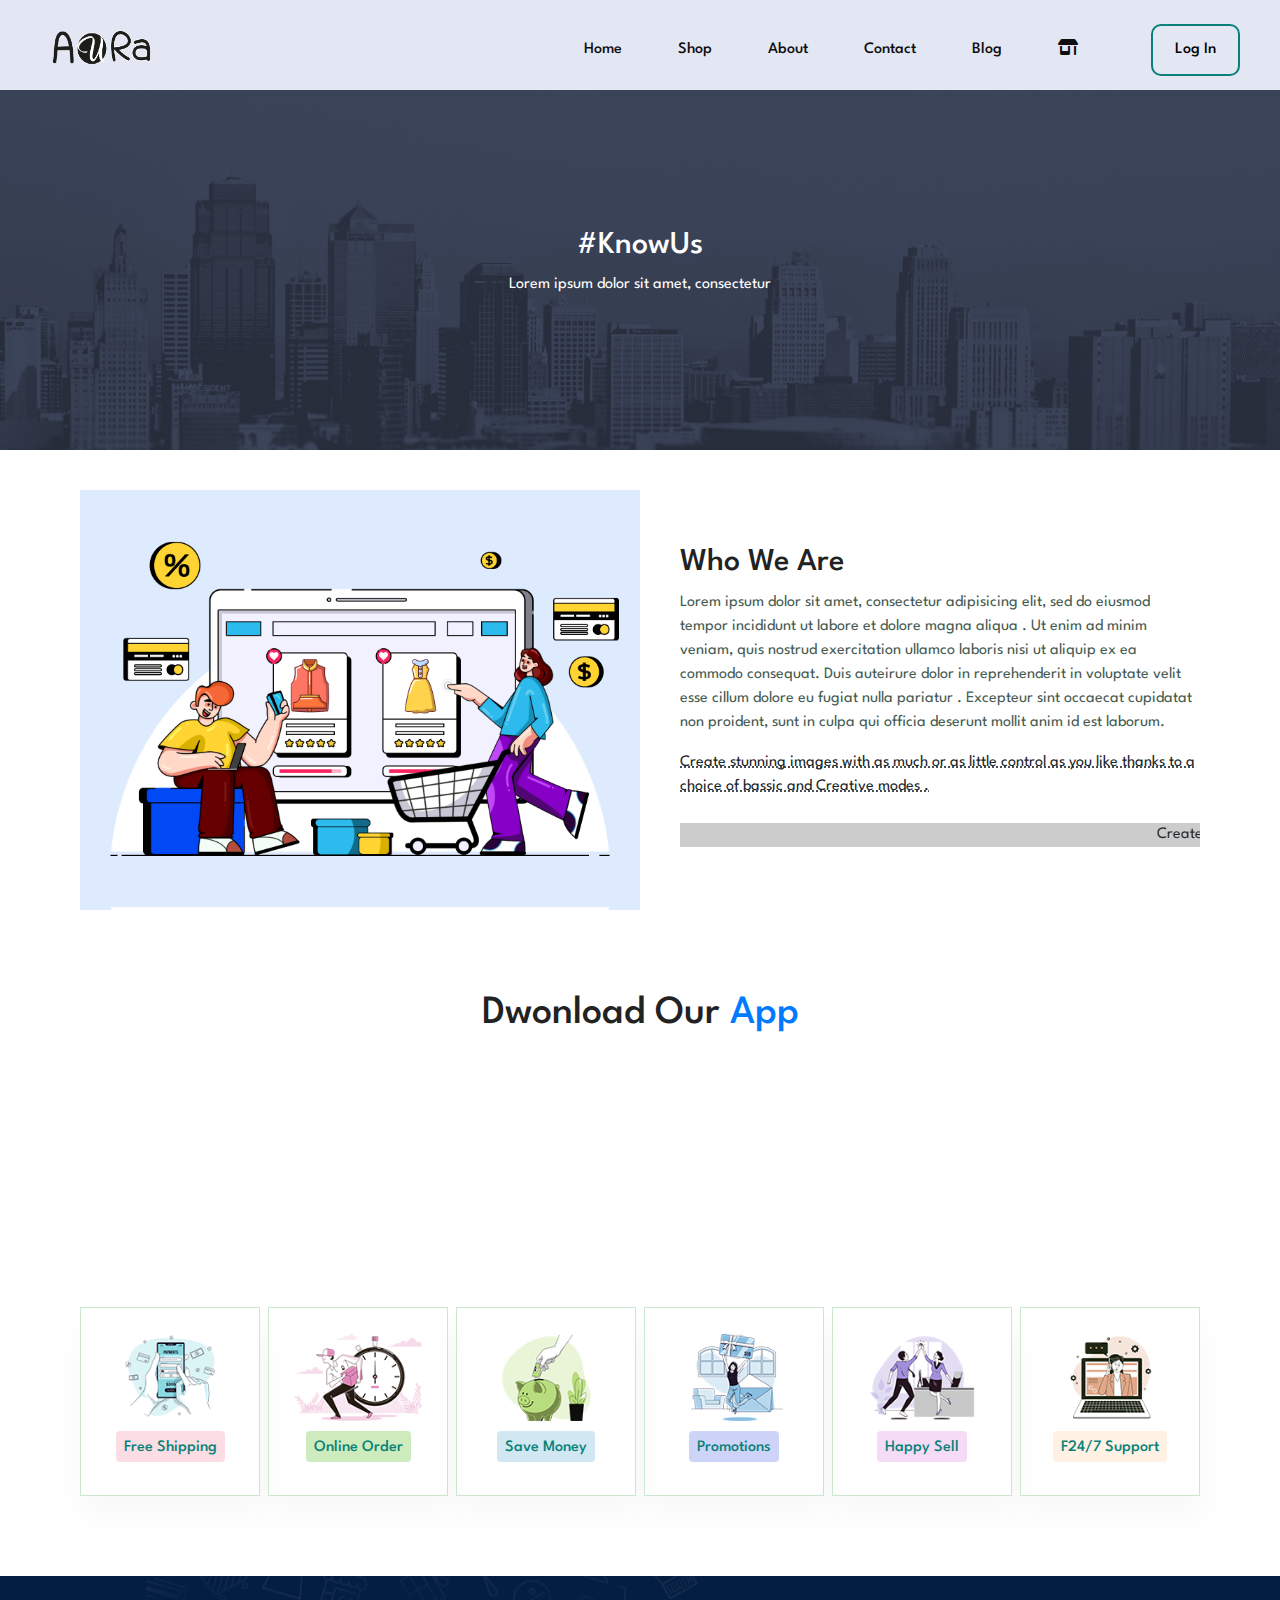
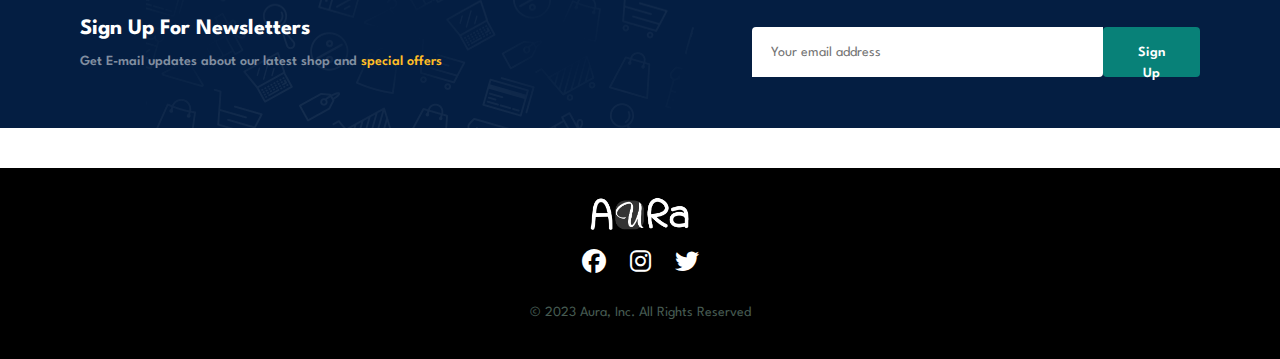
==== html/about.html @ fd3e424a "Initial commit" ====
<!DOCTYPE html>
<html lang="en">

<head>
    <meta charset="UTF-8">
    <meta http-equiv="X-UA-Compatible" content="IE=edge">
    <meta name="viewport" content="width=device-width, initial-scale=1.0">
    <link rel="shortcut icon" href="../img/logo (2).png" type="image/x-icon">
    <title>Aura | Clothing Website-About</title>
    <link rel="stylesheet" href="https://pro.fontawesome.com/releases/v5.10.0/css/all.css" />
    <link rel="stylesheet" href="../css/style.css">
    <link rel="stylesheet" href="https://cdn.jsdelivr.net/npm/bootstrap@4.4.1/dist/css/bootstrap.min.css">
    <link rel="stylesheet" href="https://cdnjs.cloudflare.com/ajax/libs/font-awesome/6.4.0/css/all.min.css" />
    <link rel="stylesheet" href="../css/navbarstyle.css">
    <link rel="stylesheet" href="../css/footer.css">

</head>

<body>
    <!-- ---------Navbar--------- -->
    <nav class="navbar">
        <div class="logo">
            <a href="../index.html"><img src="../img/AuraLogo.png" alt=""></a>
        </div>
        <div class="menu">
            <div class="menu-links">
                <a href="../index.html">Home</a>
                <a href="./shop.html">Shop</a>
                <a href="./about.html">About</a>
                <a href="./contact.html">Contact</a>
                <a href="./blog.html">Blog</a>
                <a href="./cart.html"><i class="fas fa-store-alt"></i></a>
            </div>
            <form action="./login.html">
                <button class="log-in">Log In</button>
            </form>
        </div>
        <div class="menu-btn">
            <i class="fa-solid fa-bars"></i>
        </div>
    </nav>
    <!-- ------------------------ -->


    <!-- ---------Header--------- -->
    <section id="page-header" class="about-header">
        <h2>#KnowUs</h2>
        <p>Lorem ipsum dolor sit amet, consectetur </p>
    </section>
    <section id="about-head" class="section-p1">
        <img src="../img/about/a6.jpg" alt="">
        <div>
            <h2>Who We Are</h2>
            <p>Lorem ipsum dolor sit amet, consectetur adipisicing elit, sed do eiusmod
                tempor incididunt ut labore et dolore magna aliqua . Ut enim ad minim veniam, quis
                nostrud exercitation ullamco laboris nisi ut aliquip ex ea commodo consequat.
                Duis auteirure dolor in reprehenderit in voluptate velit esse cillum dolore eu
                fugiat nulla pariatur . Excepteur sint occaecat cupidatat non proident, sunt in
                culpa qui officia deserunt mollit anim id est laborum. </p>
            <abbr title="">Create stunning images with as much or as little control as you
                like thanks to a choice of bassic and Creative modes . </abbr>
            <br><br>
            <marquee bgcolor="#ccc" loop="-1" scrollamount="5" width="100%"> Create stunning images with as much or as
                little control as you
                like thanks to a choice of bassic and Creative modes.
            </marquee>
        </div>
    </section>
    <section id="about-app" class="section-p1">
        <h1>Dwonload Our <a href="#">App</a></h1>
        <div class="video">
            <video autoplay muted loop src="../img/about/1.mp4"></video>
        </div>
    </section>
    <section id="feature" class="section-p1">
        <div class="fe-box">
            <img src="../img/features/f1.png" alt="">
            <h6>Free Shipping</h6>
        </div>
        <div class="fe-box">
            <img src="../img/features/f2.png" alt="">
            <h6>Online Order</h6>
        </div>
        <div class="fe-box">
            <img src="../img/features/f3.png" alt="">
            <h6>Save Money</h6>
        </div>
        <div class="fe-box">
            <img src="../img/features/f4.png" alt="">
            <h6>Promotions</h6>
        </div>
        <div class="fe-box">
            <img src="../img/features/f5.png" alt="">
            <h6>Happy Sell</h6>
        </div>
        <div class="fe-box">
            <img src="../img/features/f6.png" alt="">
            <h6>F24/7 Support</h6>
        </div>
    </section>
    <!-- ------------------------ -->


    <!-- -----------------Newsletters----------------- -->
    <section id="newsletter" class="section-p1 section-m1">
        <div class="newstext">
            <h4>Sign Up For Newsletters</h4>
            <p>Get E-mail updates about our latest shop and <span>special offers</span>
            </p>
        </div>
        <div class="form">
            <input type="text" placeholder="Your email address">
            <button class="normal">Sign Up</button>
        </div>
    </section>
    <!-- --------------------------------------------- -->


    <!-- --------------------------------------Footer------------------------------------- -->
    <footer>
        <a href="#"><img src="../img/AuraLogofooter.png" alt="logo" /></a>
        <div class="social">
            <!--Facebook-->
            <a href="#"><i class="fa-brands fa-facebook"></i></a>
            <!--Instagram-->
            <a href="#"><i class="fa-brands fa-instagram"></i></a>
            <!--Twitter-->
            <a href="#"><i class="fab fa-twitter"></i></a>
        </div>
        <p>© 2023 Aura, Inc. All Rights Reserved</p>
    </footer>
    <!-- --------------------------------------------------------------------------------- -->

    <!-- ------JS For Hamburger Menu------ -->
    <script lang="javascript">
        document.addEventListener("DOMContentLoaded", function () {
            const menuBtn = document.querySelector(".menu-btn");
            const menu = document.querySelector(".menu");
            menuBtn.addEventListener("click", function () {
                menu.classList.toggle("active");
            });
        });
    </script>
    <!-- --------------------------------- -->
</body>

</html>
---- css/style.css ----
@import url("https://fonts.googleapis.com/css2?family=Spartan:wght@100;200;300;400;500;600;700;800;900&display=swap");

* {
  margin: 0;
  padding: 0;
  box-sizing: border-box;
  font-family: "Spartan", sans-serif;
}

html {
  scroll-behavior: smooth;
}

/* Global Styles */

h1 {
  font-size: 50px;
  line-height: 64px;
  color: #222;
}

h2 {
  font-size: 46px;
  line-height: 54px;
  color: #222;
}

h4 {
  font-size: 20px;
  color: #222;
}

h6 {
  font-weight: 700;
  font-size: 12px;
}

p {
  font-size: 16px;
  color: #465b52;
  margin: 15px 0 20px 0;
}

.section-p1 {
  padding: 40px 80px;
}

.section-m1 {
  margin: 40px 0;
}

button.normal {
  font-size: 14px;
  font-weight: 600;
  padding: 15px 30px;
  color: #000;
  background-color: #fff;
  border-radius: 4px;
  cursor: pointer;
  border: none;
  outline: none;
  transition: 0.2s;
}

button.white {
  font-size: 14=3px;
  font-weight: 600;
  padding: 11px 18px;
  color: #ffffff;
  background-color: transparent;
  cursor: pointer;
  border: 1px solid rgba(255, 255, 255, 0.767);
  outline: none;
  transition: 0.2s;
}

body {
  width: 100%;
}

/*-----------------Header-----------------*/
#header {
  display: flex;
  align-items: center;
  justify-content: space-between;
  padding: 20px 80px;
  background: #e3e6f3;
  box-shadow: 0 5px 15px rgba(0, 0, 0, 0.6);
  z-index: 999;
  position: sticky;
  top: 0;
  left: 0;
}

#navbar {
  display: flex;
  align-items: center;
  justify-content: center;
}

#navbar li {
  list-style: none;
  padding: 0 20px;
  position: relative;
}

#navbar li a {
  text-decoration: none;
  font-size: 16px;
  font-size: 600;
  color: #1a1a1a;
  transition: 0.3s ease;
}

#navbar li a:hover {
  color: #088178;
}

#navbar li a:hover,
#navbar li a.active {
  color: #088178;
}

#navbar li a.active::after,
#navbar li a:hover::after {
  content: " ";
  width: 30%;
  height: 2px;
  background-color: #088178;
  position: absolute;
  bottom: -4px;
  left: 20px;
}

/*----------------------------------*/
/*-----------------HOME PAGE-----------------*/
#hero {
  background-image: url("../img/hero4.png");
  height: 90vh;
  width: 100%;
  background-size: cover;
  background-position: top 25% right 0;
  padding: 0 80px;
  display: flex;
  flex-direction: column;
  align-items: flex-start;
  justify-content: center;
}

#hero h4 {
  padding-bottom: 15px;
}

#hero h1 {
  color: #088178;
}

#hero button {
  background-image: url("../img/button.png");
  background-color: transparent;
  color: #088178;
  border: 0;
  padding: 14px 80px 14px 65px;
  background-repeat: no-repeat;
  cursor: pointer;
  font-weight: 700;
  font-size: 15px;
}

#feature {
  display: flex;
  align-items: center;
  justify-content: space-between;
  flex-wrap: wrap;
}

#feature .fe-box {
  justify-content: center;
  width: 180px;
  text-align: center;
  padding: 25px;
  box-shadow: 2px 20px 34px rgba(0, 0, 0, 0.03);
  border: 1px solid #cce7d0;
}

#feature .fe-box:hover {
  box-shadow: 10px 10px 54px rgba(25, 20, 124, 0.1);
}

#feature .fe-box h6 {
  display: inline-block;
  padding: 9px 8px 6px 8px;
  line-height: 1;
  border-radius: 4px;
  color: #088178;
  background-color: #fddde4;
}

#feature .fe-box img {
  width: 100%;
  margin-bottom: 10px;
}

#feature .fe-box:nth-child(2) h6 {
  background-color: #cdebbc;
}

#feature .fe-box:nth-child(3) h6 {
  background-color: #d1e8f2;
}

#feature .fe-box:nth-child(4) h6 {
  background-color: #cdd4f8;
}

#feature .fe-box:nth-child(5) h6 {
  background-color: #f6dbf6;
}

#feature .fe-box:nth-child(6) h6 {
  background-color: #fff2e5;
}

#product1 {
  text-align: center;
}

#product1 .pro-container {
  display: flex;
  justify-content: space-between;
  padding-top: 20px;
  flex-wrap: wrap;
}

#product1 .pro {
  width: 23%;
  min-width: 250px;
  padding: 10px 12px;
  border: 1px solid;
  border-radius: 25px;
  cursor: pointer;
  box-shadow: 20px 20px 30px rgb(0, 0, 0, 0.02);
  margin: 15px 0;
  transition: 0.2s ease;
  position: relative;
}

#product1 .pro:hover {
  box-shadow: 20px 20px 30px rgba(0, 4, 4, 0.1);
}

#product1 .pro img {
  width: 100%;
  border-radius: 20px;
}

#product1 .pro .des {
  text-align: start;
  padding: 10px;
}

#product1 .pro .des span {
  color: #606063;
  font-size: 12px;
}

#product1 .pro .des h5 {
  padding-top: 7px;
  color: #1a1a1a;
  font-size: 14px;
}

#product1 .pro .des i {
  font-size: 12px;
  color: rgb(243, 181, 25);
}

#product1 .pro .des h4 {
  padding-top: 7px;
  font-size: 15px;
  font-weight: 700;
  color: #088178;
}

#product1 .pro .cart {
  width: 30px;
  height: 30px;
  line-height: 20px;
  border-radius: 50px;
  background-color: #e8f6ea;
  font-weight: 500;
  color: #088178;
  border: 1px solid #cce7d0;
  position: absolute;
  bottom: 20px;
  right: 10px;
}

/*Banner*/
#banner {
  display: flex;
  flex-direction: column;
  justify-content: center;
  align-items: center;
  text-align: center;
  background-image: url("../img/banner/b2.jpg");
  width: 100%;
  height: 40vh;
  background-size: cover;
  background-position: center;
}

#banner h4 {
  color: #fff;
  font-size: 16px;
}

#banner h2 {
  color: #fff;
  font-size: 30px;
  padding: 10px 0;
}

#banner h2 span {
  color: #db3939;
  font-size: 30px;
  padding: 10px 0;
}

#banner button:hover {
  background: #088178;
  color: #fff;
}

/* Small Banner */
#sm-banner {
  display: flex;
  justify-content: space-between;
  flex-wrap: wrap;
}

#sm-banner .banner-box {
  display: flex;
  flex-direction: column;
  justify-content: center;
  align-items: flex-start;
  text-align: center;
  background-image: url("../img/banner/b17.jpg");
  min-width: 580px;
  height: 50vh;
  background-size: cover;
  background-position: center;
  padding: 30px;
}

#sm-banner .banner-box2 {
  background-image: url("../img/banner/b10.jpg");
}

#sm-banner h4 {
  color: white;
  font-size: 20px;
  font-weight: 300;
}

#sm-banner h2 {
  color: white;
  font-size: 28px;
  font-weight: 800;
}

#sm-banner span {
  color: white;
  font-size: 14px;
  font-weight: 500;
  padding: 15px;
}

#sm-banner .banner-box:hover button {
  background-color: #088178;
  border: 1pw solid #088178;
}

/* newsletters */
#newsletter {
  display: flex;
  justify-content: space-between;
  flex-wrap: wrap;
  align-items: center;
  background-image: url("../img/banner/b14.png");
  background-repeat: no-repeat;
  background-position: 20% 30%;
  background-color: #041e42;
}

#newsletter h4 {
  font-size: 22px;
  font-weight: 700;
  color: white;
}

#newsletter p {
  font-size: 14px;
  font-weight: 600;
  color: #818ea0;
}

#newsletter p span {
  color: #ffbd27;
}

#newsletter .form {
  display: flex;
  width: 40%;
}

#newsletter input {
  height: 3.125rem;
  padding: 0 1.25em;
  font-size: 14px;
  width: 100%;
  border: 1px solid transparent;
  border-radius: 4px;
  outline: none;
  border-top-right-radius: 0;
  border-bottom-left-radius: 0;
}

#newsletter button {
  background-color: #088178;
  color: white;
  white-space: no-wrap;
  height: 50px;
}

/* shop page */
#page-header {
  background-image: url("../img/banner/b1.jpg");
  width: 100%;
  height: 40vh;
  background-size: cover;
  display: flex;
  justify-content: center;
  text-align: center;
  flex-direction: column;
  padding: 14px;
}

#page-header h2,
#page-header p {
  color: #fff;
}

#pagination {
  text-align: center;
}

#pagination a {
  text-decoration: none;
  background-color: #088178;
  padding: 15px 20px;
  border-radius: 4px;
  color: #fff;
  font-weight: 600;
}

#pagination a i {
  font-size: 16px;
  font-weight: 600;
}

/*single product*/
#prodetails {
  display: flex;
  margin-top: 20px;
}

#prodetails .single-pro-image {
  width: 40%;
  margin-right: 50px;
}

.small-img-group {
  display: flex;
  justify-content: space-between;
}

.small-img-col {
  flex-basis: 24%;
  cursor: pointer;
}

#prodetails .single-pro-details {
  width: 50%;
  padding-top: 30px;
}

#prodetails .single-pro-details h4 {
  padding: 40px 0 20px 0;
}

#prodetails .single-pro-details h2 {
  font-size: 26px;
}

#prodetails .single-pro-details select {
  display: block;
  padding: 5px 10px;
  margin-bottom: 10px;
}

#prodetails .single-pro-details input {
  width: 50px;
  height: 47px;
  padding-left: 10px;
  font-size: 16px;
  margin-right: 10px;
}

#prodetails .single-pro-details input:focus {
  outline: none;
}

#prodetails .single-pro-details button {
  background: #088178;
  color: #fff;
}

#prodetails .single-pro-details span {
  line-height: 25px;
}

/* blog page */
#page-header.blog-header {
  background-image: url(../img/banner/b19.jpg);
}

#blog {
  padding: 150px 150px 0 150px;
}

#blog .blog-box {
  display: flex;
  align-items: center;
  width: 100%;
  position: relative;
  padding-bottom: 90px;
}

#blog .blog-img {
  width: 50%;
  margin-right: 40px;
}

#blog img {
  width: 100%;
  height: 300px;
  object-fit: cover;
}

#blog .blog-details {
  width: 50%;
}

#blog .blog-details a {
  text-decoration: none;
  font-size: 11px;
  color: #000;
  font-weight: 700;
  position: relative;
  transition: 0.3s;
}

#blog .blog-details a::after {
  content: "";
  width: 50px;
  height: 1px;
  background-color: #000;
  position: absolute;
  top: 4px;
  right: -60px;
}

#blog .blog-details a:hover {
  color: #088178;
}

#blog .blog-details a:hover::after {
  background-color: #088178;
}

#blog .blog-box h1 {
  position: absolute;
  top: -40px;
  left: 0;
  font-size: 70px;
  font-weight: 700;
  color: #c9cbce;
  z-index: -9;
}

/* About Page */
#page-header.about-header {
  background-image: url(../img/about/banner.png);
}

#about-head {
  display: flex;
  align-items: center;
}

#about-head img {
  width: 50%;
  height: auto;
}

#about-head div {
  padding-left: 40px;
}

#about-app {
  text-align: center;
}

#about-app .video {
  width: 70%;
  height: 100%;
  margin: 30px auto 0 auto;
}

#about-app .video video {
  width: 100%;
  height: 100%;
  border-radius: 20px;
}

/* contact Page */
#contact-details {
  display: flex;
  align-items: center;
  justify-content: space-between;
}

#contact-details .details {
  width: 40%;
}

#contact-details .details span,
#form-details form span {
  font-size: 12px;
}

#contact-details .details h2,
#form-details form h2 {
  font-size: 26px;
  line-height: 35px;
  padding: 20px;
}

#contact-details .details h3 {
  font-size: 16px;
  padding-bottom: 15px;
}

#contact-details .details li {
  list-style: none;
  display: flex;
  padding: 10px 0;
}

#contact-details .details li i {
  font-size: 14px;
  padding-right: 22px;
}

#contact-details .details li p {
  margin: 0;
  font-size: 14px;
}

#contact-details .map {
  width: 55%;
  height: 400px;
}

#contact-details .map iframe {
  width: 100%;
  height: 100%;
}

#form-details {
  display: flex;
  justify-content: space-between;
  margin: 20px;
  padding: 100px;
  border: 1px solid #e1e1e1;
}

#form-details form {
  width: 65%;
  display: flex;
  flex-direction: column;
  align-items: flex-start;
}

#form-details form input,
#form-details form textarea {
  width: 100%;
  padding: 12px 15px;
  outline: none;
  margin-bottom: 20px;
  border: 1px solid;
}

#form-details form button {
  background-color: #088178;
  color: #fff;
}

#form-details .people div {
  padding-bottom: 25px;
  display: flex;
  align-items: flex-start;
}

#form-details .people div img {
  width: 65px;
  height: 65px;
  object-fit: cover;
  margin-right: 15px;
}

#form-details .people div p {
  margin: 0;
  font-size: 13px;
  line-height: 25px;
}

#form-details -people div p span {
  display: block;
  font-size: 16px;
  font-weight: 600;
  color: #000;
}

/* cart Page */
#cart table {
  width: 100%;
  border-collapse: collapse;
  table-layout: fixed;
  white-space: nowrap;
}

#cart table img {
  width: 70px;
}

#cart table td:nth-child(1) {
  width: -100px;
  text-align: center;
}

#cart table td:nth-child(2) {
  width: 150px;
  text-align: center;
}

#cart table td:nth-child(3) {
  width: 250px;
  text-align: center;
}

#cart table td:nth-child(4) {
  width: 150px;
  text-align: center;
}

#cart table td:nth-child(4),
#cart table td:nth-child(5),
#cart table td:nth-child(6) {
  width: 150px;
  text-align: center;
}

#cart table td:nth-child(5) input {
  width: 70px;
  padding: 10px 5px 10px 15px;
}

#cart table thead {
  border: 1px solid #e2e9e1;
  border-left: none;
  border-right: none;
}

#cart table thead td {
  font-weight: 700;
  text-transform: uppercase;
  font-size: 13px;
  padding: 18px 0;
}

#cart table tbody tr td {
  padding-top: 15px;
}

#cart table tbody td {
  font-size: 13px;
}

#cart-add {
  display: flex;
  flex-wrap: wrap;
  justify-content: space-between;
}

#coupon {
  width: 50%;
  margin-bottom: 30px;
}

#coupon h3,
#subotal h3 {
  padding-bottom: 15px;
}

#coupon input {
  padding: 10px 20px;
  outline: none;
  width: 60%;
  margin-right: 10px;
  border: 1px solid #e2e9e2;
}

#coupon button,
#subtotal button {
  background-color: #088178;
  color: #fff;
  padding: 12px 20px;
}

#subtotal {
  width: 50%;
  margin-bottom: 30px;
  border: 1px solid #e2e9e1;
  padding: 30px;
}

#subtotal table {
  border-collapse: collapse;
  width: 100%;
  margin-bottom: 20px;
}

#subtotal table td {
  width: 50%;
  border: 1px solid;
  padding: 10px;
  font-size: 13px;
}

@media (max-width: 799px) {
  #navbar {
    display: flex;
    flex-direction: column;
    align-items: flex-start;
    justify-content: center;
    position: fixed;
    top: 0;
    right: 0px;
    height: 100vh;
    width: 300px;
    background-color: #e3e6f3;
    box-shadow: 0 40px 60px rgba(0, 0, 0, 0.1);
    padding: 80px 0 0 10px;
  }

  /* contact page */
  #form-details {
    padding: 40px;
  }

  #form-details form {
    width: 50%;
  }

  /* cart page */
  #cart {
    overflow: auto;
  }
}

@media (max-width: 477px) {
  .section-p1 {
    padding: 20px;
  }

  #header {
    padding: 10px 30px;
  }

  h1 {
    font-size: 38px;
  }

  h2 {
    font-size: 32px;
  }

  #hero {
    padding: 0 20px;
    background-position: 55%;
  }

  #feature {
    justify-content: space-between;
  }

  #feature .fe-box {
    width: 155px;
    margin: 0 0 15px 0;
  }

  #product1 .pro {
    width: 100%;
  }

  #banner {
    height: 40vh;
  }

  #sm-banner .banner-box {
    height: 40vh;
  }

  #sm-banner .banner-box2 {
    margin-top: 20px;
  }

  #banner3 {
    padding: 0 20px;
  }

  #banner3 .banner-box {
    width: 100%;
  }

  #newsletter {
    padding: 40px 20px;
  }

  #newsletter .form {
    width: 100%;
  }

  footer .copyright {
    text-align: start;
  }

  /* Blog Page */
  #blog {
    padding: 100px 20px 0 20px;
  }

  #blog .blog-box {
    display: flex;
    flex-direction: column;
    align-items: flex-start;
  }

  #blog .blog-img {
    width: 100%;
    margin-right: 0px;
    margin-bottom: 30px;
  }

  #blog .blog-details {
    width: 100%;
  }

  /* About Page */
  #about-head {
    flex-direction: column;
  }

  #about-head img {
    width: 100%;
    margin-bottom: 20px;
  }

  #about-head div {
    padding-left: 0px;
  }

  #about-app .video {
    width: 100%;
  }

  /* Single prodauct*/
  #prodetails {
    display: flex;
    flex-direction: column;
  }

  #prodetails .single-pro-image {
    width: 100%;
    margin-right: 0px;
  }

  #prodetails .single-pro-details {
    width: 100%;
  }

  /* contact page */
  #contact-details {
    flex-direction: column;
  }

  #contact-details .details {
    width: 100%;
    margin-bottom: 30px;
  }

  #contact-details .map {
    width: 100%;
  }

  #form-details {
    margin: 10px;
    padding: 30px;
    flex-wrap: wrap;
  }

  #form-details form {
    width: 100%;
    margin-bottom: 30px;
  }

  /* cart page */
  #cart-add {
    flex-direction: column;
  }

  #coupon {
    width: 100%;
  }

  #subtotal {
    width: 100%;
    padding: 20px;
  }
}
---- css/navbarstyle.css ----
@import url("https://fonts.googleapis.com/css2?family=Ubuntu:wght@400;500;700&display=swap");

*,
*::before,
*::after {
    box-sizing: border-box;
}

a {
    text-decoration: none;
}

button {
    border: 0;
    outline: none;
    font-family: inherit;
    font-size: inherit;
    cursor: pointer;
}

.navbar {
    height: 90px;
    background-color: #E3E6F3;
    padding: 20px 40px;
    display: flex;
    justify-content: space-between;
    align-items: center;
    color: rgb(15, 15, 15);
}

.navbar .logo i {
    color: #088178;
    font-size: 22px;
}

.navbar a{
    text-decoration: none;
    color: #000000;
}

.navbar .logo a {
    font-size: 24px;
    font-weight: 700;
    color: rgb(15, 15, 15);
    margin-left: 12px;
}

.logo img{
    width: 100px;
    height: 60px;
}

.navbar div a:hover {
    color: #088178;
}

.navbar div a:hover,
.navbar div a.active {
    color: #088178;
}

.menu {
    display: flex;
    align-items: center;
    gap: 32px;
}

.menu-links {
    display: flex;
    gap: 24px;
    border-right: 1px solid #E3E6F3;
    padding-inline: 24px;
}

.menu-links a {
    font-weight: 500;
    color: rgb(15, 15, 15);
    padding: 8px 16px;
    text-decoration: none;
}

.menu-links a:hover {
    color: #088178;
}

.log-in {
    font-weight: 500;
    padding: 12px 22px;
    background-color: transparent;
    color: #000000;
    border-radius: 10px;
    border: 2px solid #088178;
    transition: 0.2s;
}

.log-in:hover {
    background-color: #088178;
    color: white;
}

.menu-btn {
    font-size: 32px;
    color: rgb(0, 0, 0);
    display: none;
    cursor: pointer;
}

@media (max-width: 53rem) {
    .menu {
        display: none;
    }

    .menu-btn {
        display: block;
    }
}

@media only screen and (max-width: 767px) {

    /* Styles for mobile devices */
    .navbar {
        /* Adjust navbar styles for mobile */
        display: flex;
        flex-direction: column;
        align-items: center;
    }

    .menu {
        /* Adjust menu styles for mobile */
        display: none;
    }

    .menu.active {
        display: flex;
        flex-direction: column;
        align-items: center;
        width: 100%;
        position: absolute;
        top: 100%;
        left: 0;
        background-color: #f8f9fa;
        z-index: 1000;
        padding: 20px 0;
    }

    .menu-links {
        /* Adjust menu links styles for mobile */
        margin-top: 20px;
        text-align: center;
    }

    .menu-links a {
        display: block;
        margin-bottom: 10px;
    }

    .menu-btn {
        /* Adjust menu button styles for mobile */
        display: flex;
        justify-content: center;
        align-items: center;
        cursor: pointer;
        margin-right: 10px;
    }
}

@media only screen and (min-width: 768px) and (max-width: 991px) {

    /* Styles for tablets */
    .navbar {
        /* Adjust navbar styles for tablets */
        justify-content: space-between;
    }

    .menu {
        /* Adjust menu styles for tablets */
        display: flex;
        align-items: center;
    }

    .menu-btn {
        /* Adjust menu button styles for tablets */
        display: none;
    }

    .menu-links {
        /* Adjust menu links styles for tablets */
        display: flex;
        justify-content: center;
        align-items: center;
    }

    .menu-links a {
        margin: 0 15px;
    }
}
---- css/footer.css ----
/* Base styles */
body {
    margin: 0;
    padding: 0;
}

footer {
    background-color: #000;
    color: #fff;
    padding: 20px 0;
    text-align: center;
}

footer img {
    width: 100px;
    height: auto;
}

footer .social a {
    color: #fff;
    margin: 0 10px;
    font-size: 24px;
}

footer p {
    margin-top: 20px;
    font-size: 14px;
}

/* Responsive styles */
@media (max-width: 768px) {
    /* Adjustments for smaller screens */
    footer img {
        width: 80px;
    }

    footer .social a {
        font-size: 20px;
    }

    footer p {
        font-size: 12px;
    }
}
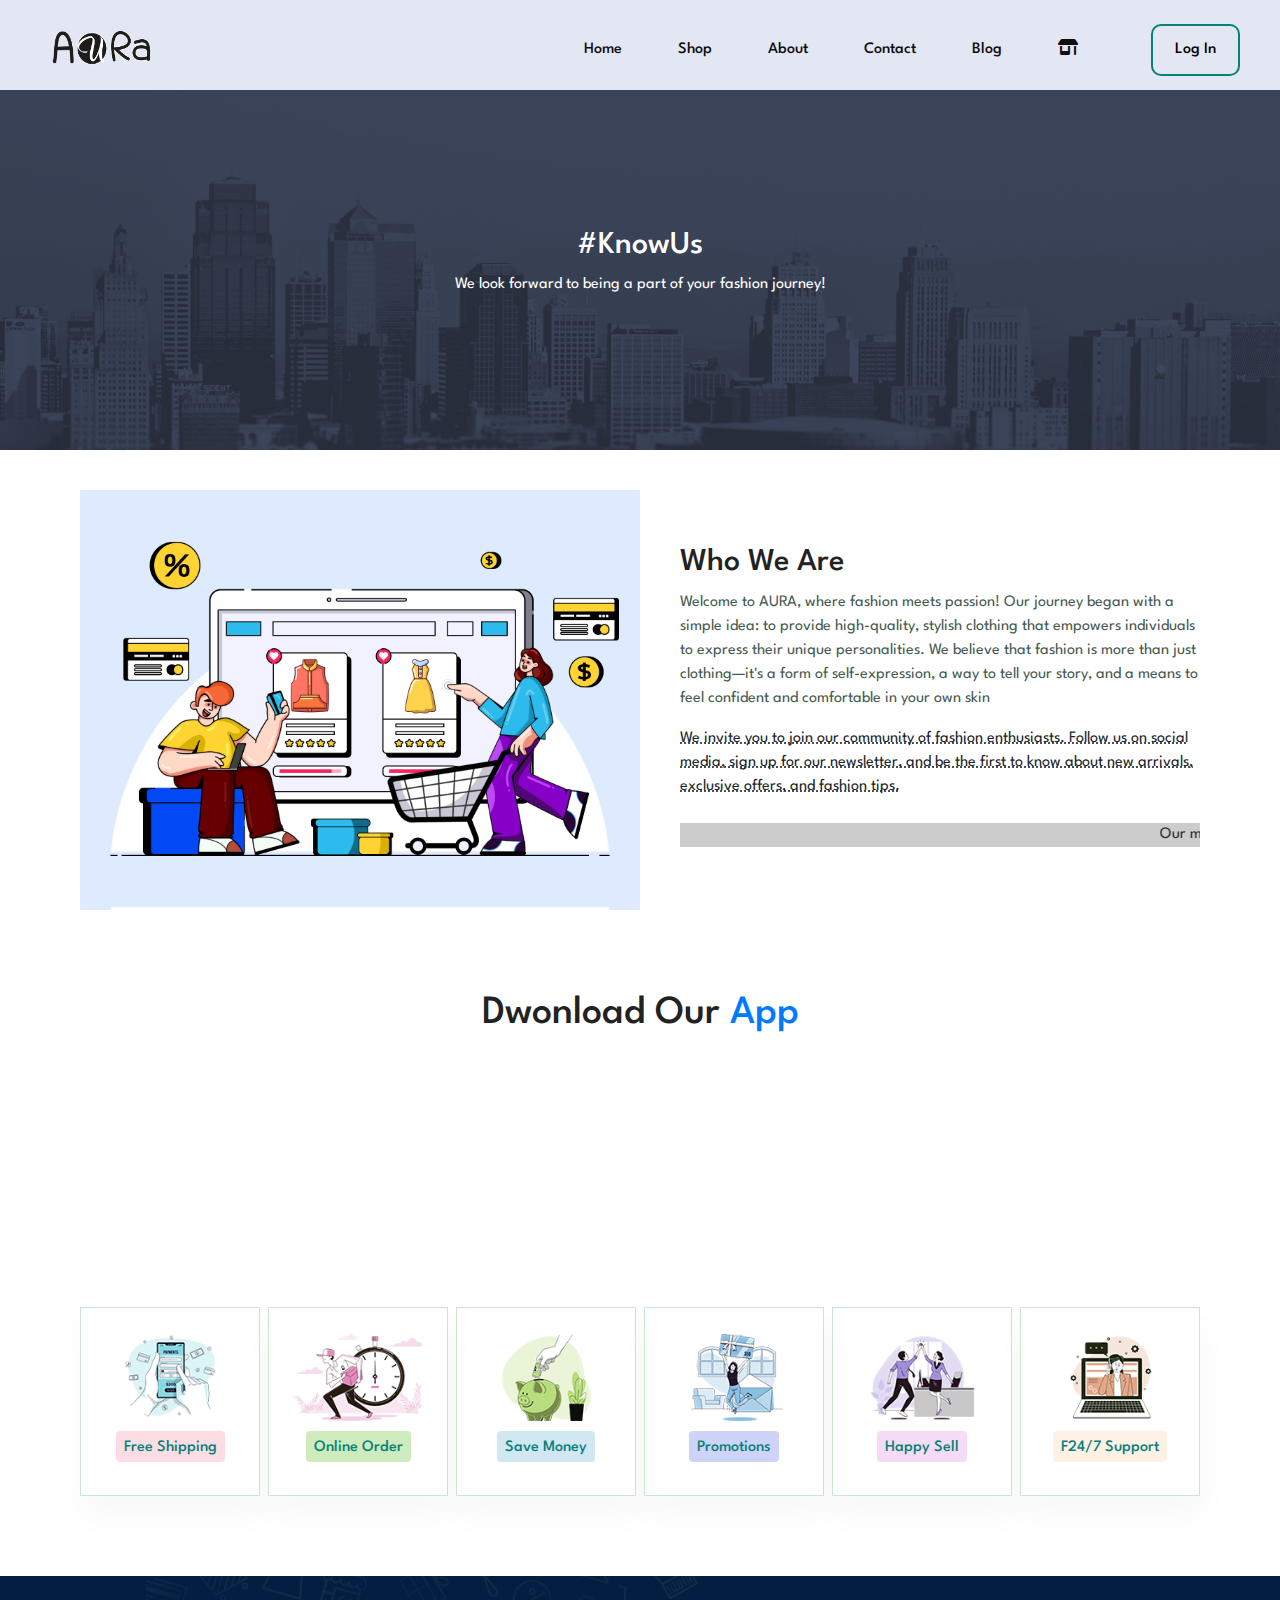
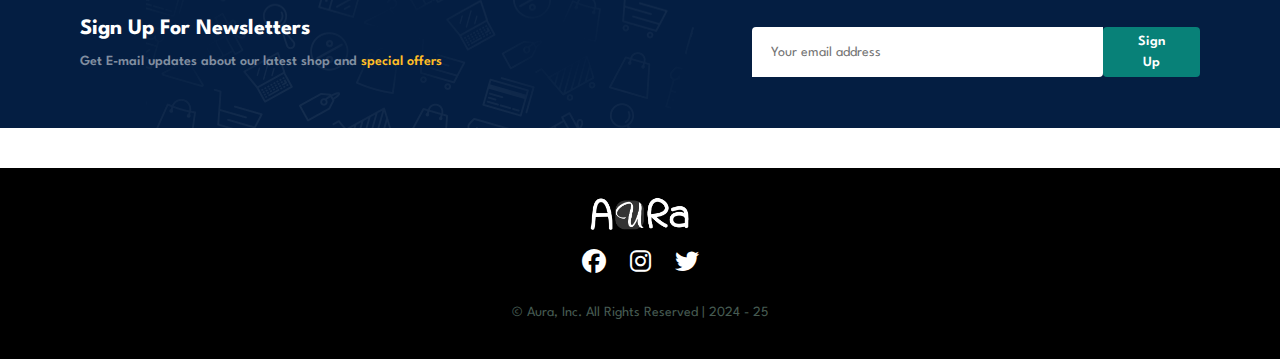
==== commit 476e398d: "Project Complete" ====
--- a/html/about.html
+++ b/html/about.html
@@ -45,24 +45,16 @@
     <!-- ---------Header--------- -->
     <section id="page-header" class="about-header">
         <h2>#KnowUs</h2>
-        <p>Lorem ipsum dolor sit amet, consectetur </p>
+        <p>We look forward to being a part of your fashion journey! </p>
     </section>
     <section id="about-head" class="section-p1">
         <img src="../img/about/a6.jpg" alt="">
         <div>
             <h2>Who We Are</h2>
-            <p>Lorem ipsum dolor sit amet, consectetur adipisicing elit, sed do eiusmod
-                tempor incididunt ut labore et dolore magna aliqua . Ut enim ad minim veniam, quis
-                nostrud exercitation ullamco laboris nisi ut aliquip ex ea commodo consequat.
-                Duis auteirure dolor in reprehenderit in voluptate velit esse cillum dolore eu
-                fugiat nulla pariatur . Excepteur sint occaecat cupidatat non proident, sunt in
-                culpa qui officia deserunt mollit anim id est laborum. </p>
-            <abbr title="">Create stunning images with as much or as little control as you
-                like thanks to a choice of bassic and Creative modes . </abbr>
+            <p>Welcome to AURA, where fashion meets passion! Our journey began with a simple idea: to provide high-quality, stylish clothing that empowers individuals to express their unique personalities. We believe that fashion is more than just clothing—it's a form of self-expression, a way to tell your story, and a means to feel confident and comfortable in your own skin </p>
+            <abbr title="">We invite you to join our community of fashion enthusiasts. Follow us on social media, sign up for our newsletter, and be the first to know about new arrivals, exclusive offers, and fashion tips. </abbr>
             <br><br>
-            <marquee bgcolor="#ccc" loop="-1" scrollamount="5" width="100%"> Create stunning images with as much or as
-                little control as you
-                like thanks to a choice of bassic and Creative modes.
+            <marquee bgcolor="#ccc" loop="-1" scrollamount="5" width="100%"> Our mission is to revolutionize the fashion industry by offering a diverse range of clothing that caters to all styles, sizes, and preferences.
             </marquee>
         </div>
     </section>
@@ -127,7 +119,7 @@
             <!--Twitter-->
             <a href="#"><i class="fab fa-twitter"></i></a>
         </div>
-        <p>© 2023 Aura, Inc. All Rights Reserved</p>
+        <p>© Aura, Inc. All Rights Reserved | 2024 - 25</p>
     </footer>
     <!-- --------------------------------------------------------------------------------- -->
 
--- a/css/style.css
+++ b/css/style.css
@@ -431,6 +431,9 @@
   color: white;
   white-space: no-wrap;
   height: 50px;
+  align-items: center;
+  justify-content: center;
+  display: flex;
 }
 
 /* shop page */
@@ -717,7 +720,8 @@
   color: #fff;
 }
 
-#form-details .people div {
+
+/* #form-details .people div {
   padding-bottom: 25px;
   display: flex;
   align-items: flex-start;
@@ -741,7 +745,7 @@
   font-size: 16px;
   font-weight: 600;
   color: #000;
-}
+} */
 
 /* cart Page */
 #cart table {
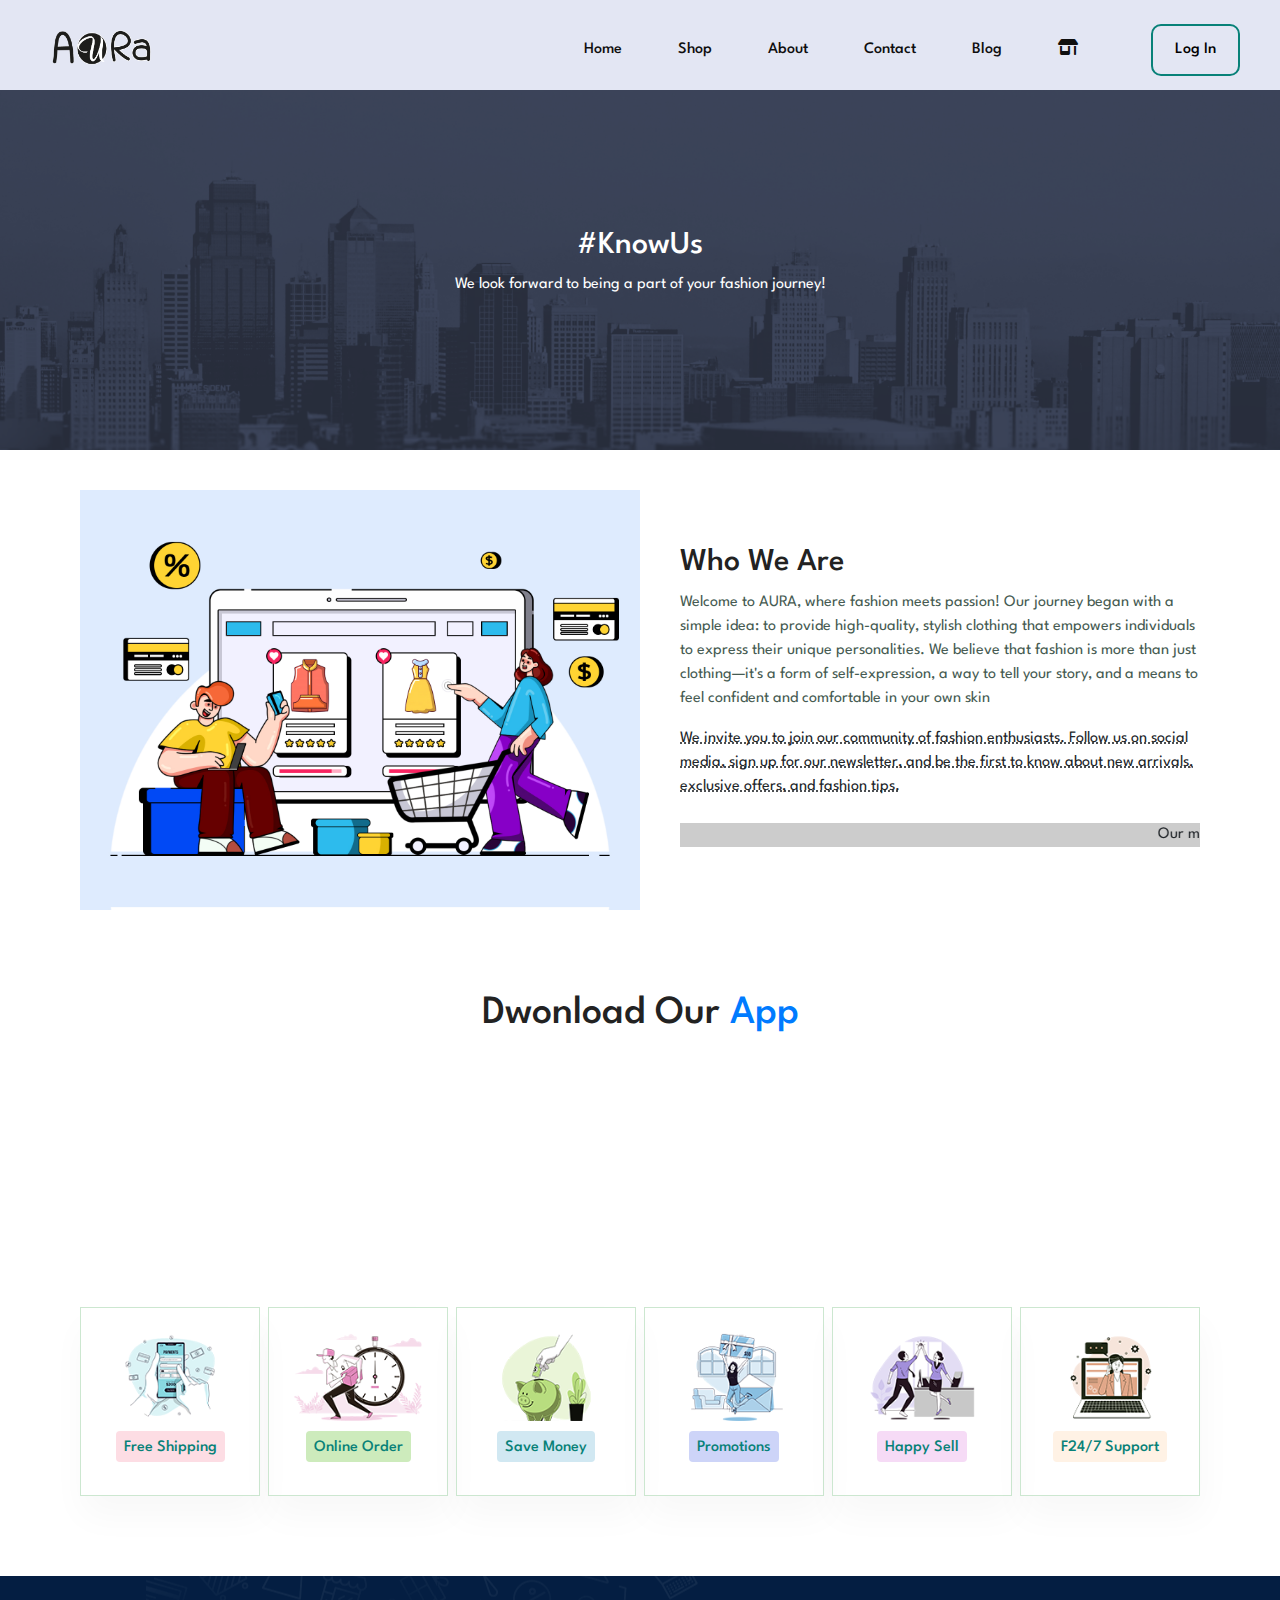
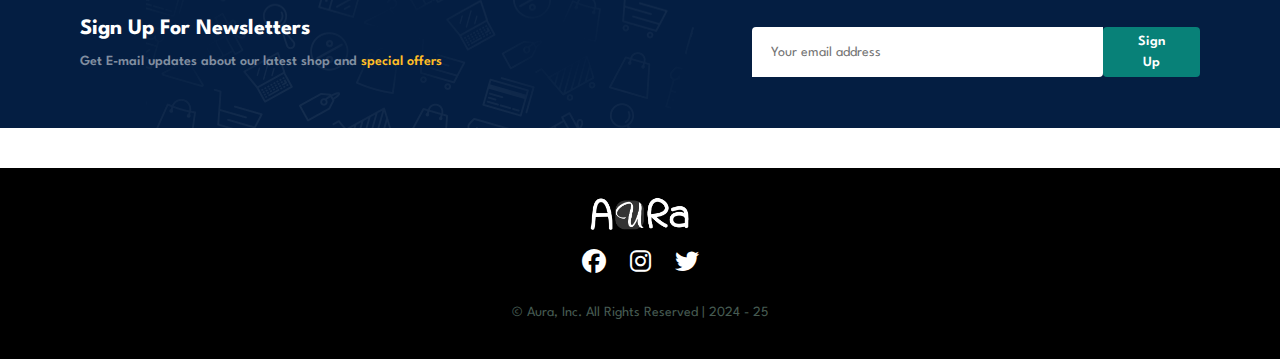
==== commit 9bb5f5b9: "Project Complete" ====
--- a/html/about.html
+++ b/html/about.html
@@ -6,7 +6,7 @@
     <meta http-equiv="X-UA-Compatible" content="IE=edge">
     <meta name="viewport" content="width=device-width, initial-scale=1.0">
     <link rel="shortcut icon" href="../img/logo (2).png" type="image/x-icon">
-    <title>Aura | Clothing Website-About</title>
+    <title>JK | Clothing Website-About</title>
     <link rel="stylesheet" href="https://pro.fontawesome.com/releases/v5.10.0/css/all.css" />
     <link rel="stylesheet" href="../css/style.css">
     <link rel="stylesheet" href="https://cdn.jsdelivr.net/npm/bootstrap@4.4.1/dist/css/bootstrap.min.css">
